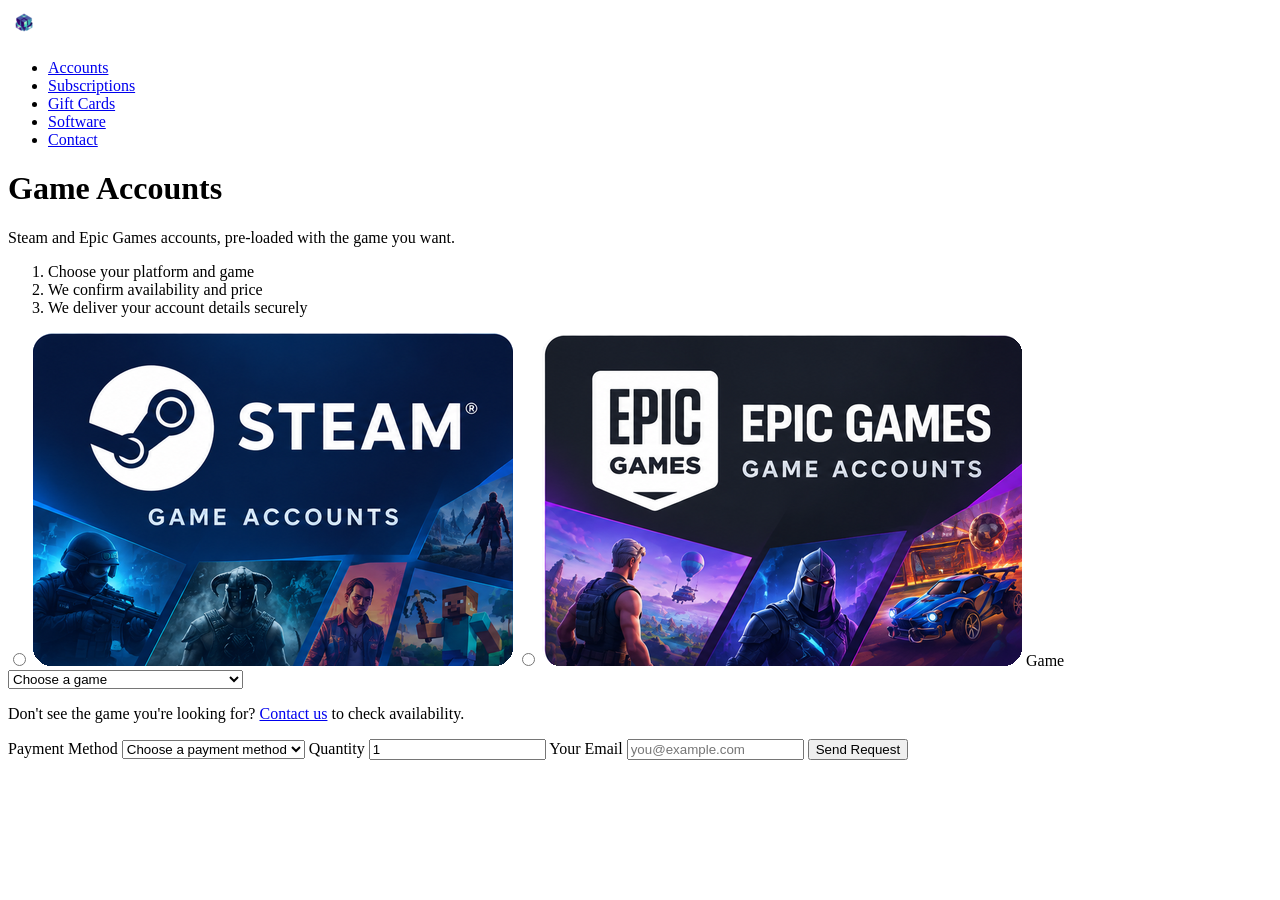
==== accounts.html @ 60ae2c47 "Add files via upload" ====
<!DOCTYPE html>
<html lang="en">
<head>
    <meta charset="UTF-8">
    <meta name="viewport" content="width=device-width, initial-scale=1.0">
    <title>Accounts | Galactic Vault</title>
</head>
<body>

  <header>
    <a href="index.html">
      <img src="images/logo-icon.png" alt="Galactic Vault logo">
    </a>
    <nav>
      <ul>
        <li><a href="accounts.html">Accounts</a></li>
        <li><a href="subscriptions.html">Subscriptions</a></li>
        <li><a href="giftcards.html">Gift Cards</a></li>
        <li><a href="software.html">Software</a></li>
        <li><a href="contact.html">Contact</a></li>
      </ul>
    </nav>
  </header>

  <h1>Game Accounts</h1>
  <p>Steam and Epic Games accounts, pre-loaded with the game you want.</p>

  <ol>
    <li>Choose your platform and game</li>
    <li>We confirm availability and price</li>
    <li>We deliver your account details securely</li>
  </ol>

  <form>

    <input type="radio" id="platform-steam" name="platform" value="steam" required>
    <label for="platform-steam"><img src="images/steam-accounts-banner.png" alt="Steam Game Accounts"></label>

    <input type="radio" id="platform-epic" name="platform" value="epic">
    <label for="platform-epic"><img src="images/epic-accounts-banner.png" alt="Epic Games Accounts"></label>

    <label for="game">Game</label>
    <select id="game" name="game" required>
      <option value="" disabled selected>Choose a game</option>
      <optgroup label="Steam">
        <option value="steam-arcraiders">Arc Raiders</option>
        <option value="steam-fc26">EA Sports FC 26</option>
        <option value="steam-crimsondesert">Crimson Desert</option>
        <option value="steam-cyberpunk">Cyberpunk 2077</option>
        <option value="steam-codbo7">Call of Duty: Black Ops 7</option>
        <option value="steam-bf6">Battlefield 6</option>
        <option value="steam-seaofthieves">Sea of Thieves</option>
        <option value="steam-dirtrally2">Dirt Rally 2.0</option>
      </optgroup>
      <optgroup label="Epic Games">
        <option value="epic-hogwarts">Hogwarts Legacy</option>
        <option value="epic-deadisland2">Dead Island 2</option>
        <option value="epic-dbd">Dead by Daylight</option>
        <option value="epic-fc26">EA Sports FC 26</option>
        <option value="epic-tlou">The Last of Us Part I</option>
        <option value="epic-godofwar">God of War</option>
        <option value="epic-spiderman">Marvel's Spider-Man Remastered</option>
      </optgroup>
    </select>

    <p>Don't see the game you're looking for? <a href="contact.html">Contact us</a> to check availability.</p>

    <label for="payment-method">Payment Method</label>
    <select id="payment-method" name="payment-method" required>
      <option value="" disabled selected>Choose a payment method</option>
      <option value="ccp">CCP</option>
      <option value="baridimob">BaridiMob</option>
      <option value="visa">Visa</option>
    </select>

    <label for="quantity">Quantity</label>
    <input type="number" id="quantity" name="quantity" min="1" value="1" required>

    <label for="email">Your Email</label>
    <input type="email" id="email" name="email" placeholder="you@example.com" required>

    <button type="submit">Send Request</button>

  </form>

</body>
</html>
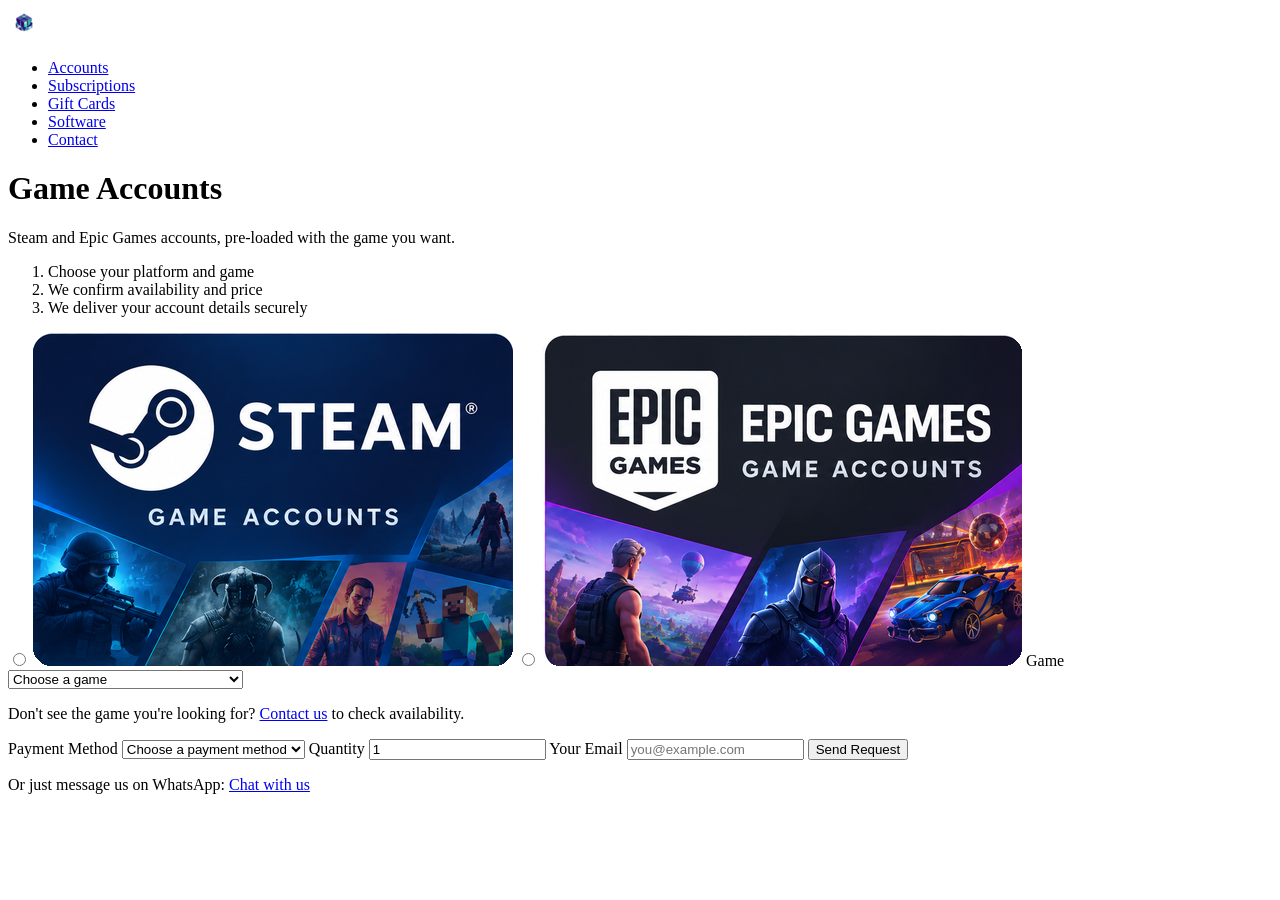
==== commit 1db9e012: "Add files via upload" ====
--- a/accounts.html
+++ b/accounts.html
@@ -31,7 +31,8 @@
     <li>We deliver your account details securely</li>
   </ol>
 
-  <form>
+  <form action="https://formspree.io/f/xgaejope" method="POST">
+    <input type="hidden" name="_subject" value="New Accounts Request">
 
     <input type="radio" id="platform-steam" name="platform" value="steam" required>
     <label for="platform-steam"><img src="images/steam-accounts-banner.png" alt="Steam Game Accounts"></label>
@@ -80,8 +81,9 @@
     <input type="email" id="email" name="email" placeholder="you@example.com" required>
 
     <button type="submit">Send Request</button>
+  </form>
 
-  </form>
+  <p>Or just message us on WhatsApp: <a href="https://wa.me/213792556748">Chat with us</a></p>
 
 </body>
 </html>
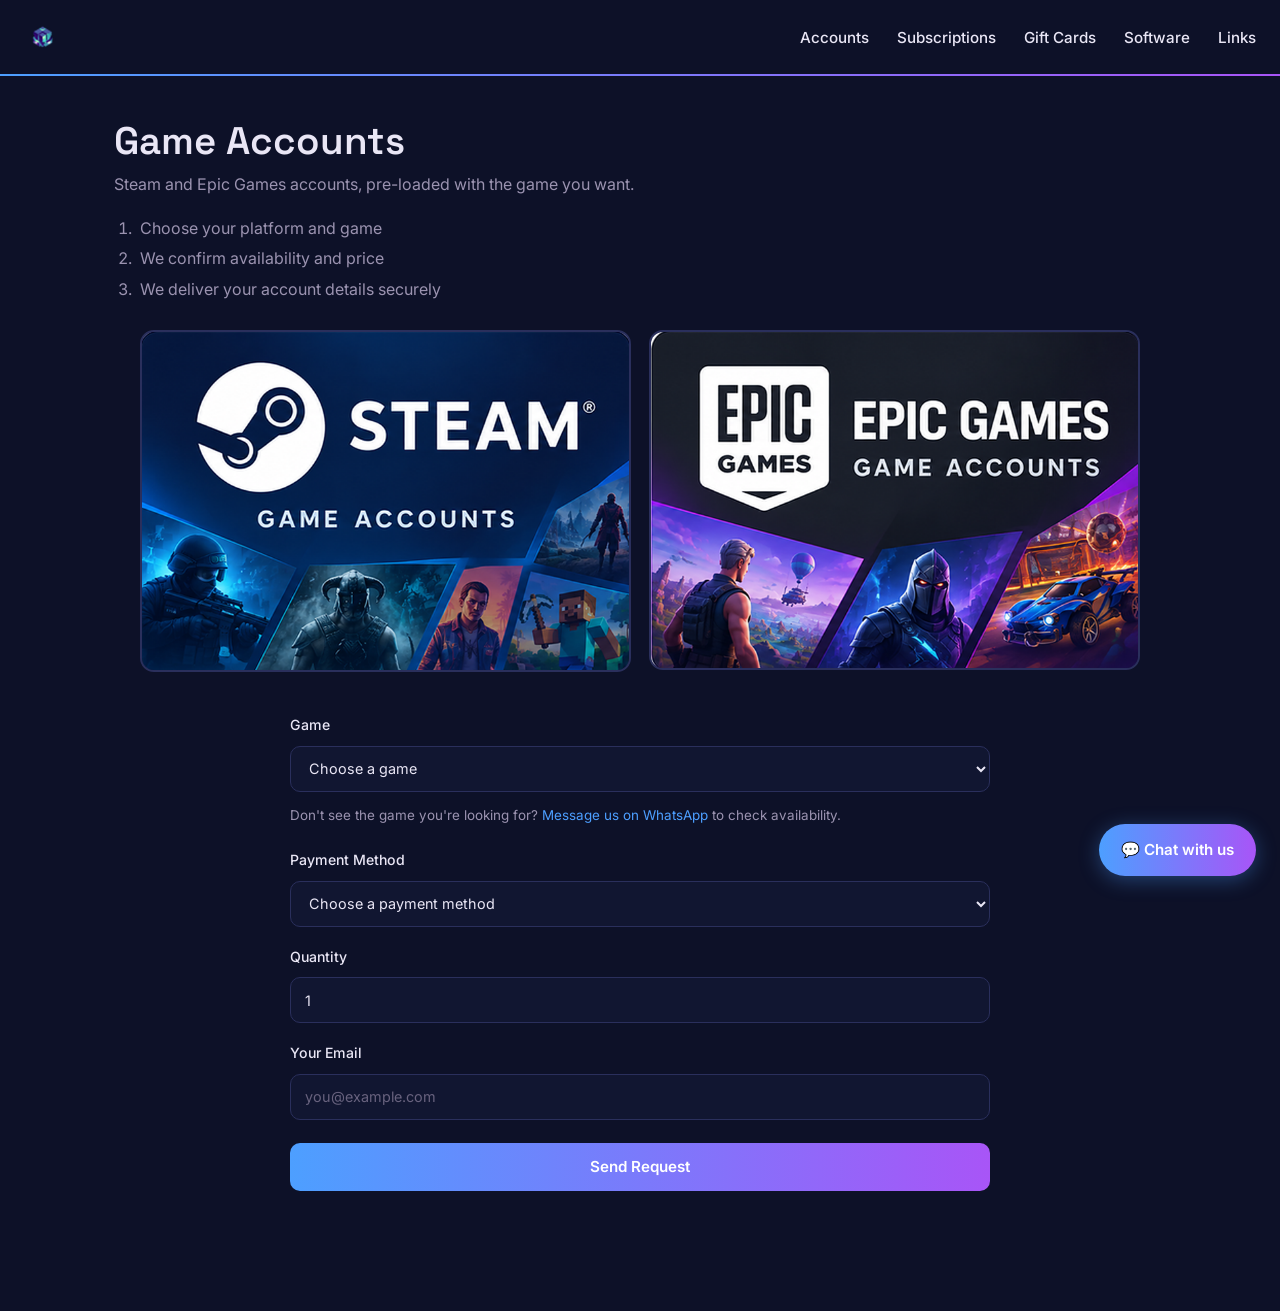
==== commit 061bbc0a: "Add files via upload" ====
--- a/accounts.html
+++ b/accounts.html
@@ -4,86 +4,276 @@
     <meta charset="UTF-8">
     <meta name="viewport" content="width=device-width, initial-scale=1.0">
     <title>Accounts | Galactic Vault</title>
+    <link rel="stylesheet" href="styles.css">
 </head>
+
 <body>
 
   <header>
     <a href="index.html">
       <img src="images/logo-icon.png" alt="Galactic Vault logo">
     </a>
+
     <nav>
       <ul>
         <li><a href="accounts.html">Accounts</a></li>
         <li><a href="subscriptions.html">Subscriptions</a></li>
         <li><a href="giftcards.html">Gift Cards</a></li>
         <li><a href="software.html">Software</a></li>
-        <li><a href="contact.html">Contact</a></li>
+        <li><a href="links.html">Links</a></li>
       </ul>
     </nav>
   </header>
 
-  <h1>Game Accounts</h1>
-  <p>Steam and Epic Games accounts, pre-loaded with the game you want.</p>
-
-  <ol>
-    <li>Choose your platform and game</li>
-    <li>We confirm availability and price</li>
-    <li>We deliver your account details securely</li>
-  </ol>
-
-  <form action="https://formspree.io/f/xgaejope" method="POST">
-    <input type="hidden" name="_subject" value="New Accounts Request">
-
-    <input type="radio" id="platform-steam" name="platform" value="steam" required>
-    <label for="platform-steam"><img src="images/steam-accounts-banner.png" alt="Steam Game Accounts"></label>
-
-    <input type="radio" id="platform-epic" name="platform" value="epic">
-    <label for="platform-epic"><img src="images/epic-accounts-banner.png" alt="Epic Games Accounts"></label>
-
-    <label for="game">Game</label>
-    <select id="game" name="game" required>
-      <option value="" disabled selected>Choose a game</option>
-      <optgroup label="Steam">
-        <option value="steam-arcraiders">Arc Raiders</option>
-        <option value="steam-fc26">EA Sports FC 26</option>
-        <option value="steam-crimsondesert">Crimson Desert</option>
-        <option value="steam-cyberpunk">Cyberpunk 2077</option>
-        <option value="steam-codbo7">Call of Duty: Black Ops 7</option>
-        <option value="steam-bf6">Battlefield 6</option>
-        <option value="steam-seaofthieves">Sea of Thieves</option>
-        <option value="steam-dirtrally2">Dirt Rally 2.0</option>
-      </optgroup>
-      <optgroup label="Epic Games">
-        <option value="epic-hogwarts">Hogwarts Legacy</option>
-        <option value="epic-deadisland2">Dead Island 2</option>
-        <option value="epic-dbd">Dead by Daylight</option>
-        <option value="epic-fc26">EA Sports FC 26</option>
-        <option value="epic-tlou">The Last of Us Part I</option>
-        <option value="epic-godofwar">God of War</option>
-        <option value="epic-spiderman">Marvel's Spider-Man Remastered</option>
-      </optgroup>
-    </select>
-
-    <p>Don't see the game you're looking for? <a href="contact.html">Contact us</a> to check availability.</p>
-
-    <label for="payment-method">Payment Method</label>
-    <select id="payment-method" name="payment-method" required>
-      <option value="" disabled selected>Choose a payment method</option>
-      <option value="ccp">CCP</option>
-      <option value="baridimob">BaridiMob</option>
-      <option value="visa">Visa</option>
-    </select>
-
-    <label for="quantity">Quantity</label>
-    <input type="number" id="quantity" name="quantity" min="1" value="1" required>
-
-    <label for="email">Your Email</label>
-    <input type="email" id="email" name="email" placeholder="you@example.com" required>
-
-    <button type="submit">Send Request</button>
-  </form>
-
-  <p>Or just message us on WhatsApp: <a href="https://wa.me/213792556748">Chat with us</a></p>
+
+  <main class="container">
+
+    <h1>Game Accounts</h1>
+
+    <p>
+      Steam and Epic Games accounts, pre-loaded with the game you want.
+    </p>
+
+    <ol>
+      <li>Choose your platform and game</li>
+      <li>We confirm availability and price</li>
+      <li>We deliver your account details securely</li>
+    </ol>
+
+
+    <form
+      class="product-form"
+      action="https://formspree.io/f/xgaejope"
+      method="POST"
+    >
+
+      <input
+        type="hidden"
+        name="_subject"
+        value="New Accounts Request"
+      >
+
+
+      <!-- Account Platforms -->
+
+      <div class="product-grid accounts-grid">
+
+
+        <!-- Steam -->
+
+        <div class="product-option">
+
+          <input
+            type="radio"
+            id="platform-steam"
+            name="platform"
+            value="steam"
+            required
+          >
+
+          <label for="platform-steam">
+            <img
+              src="images/steam-accounts-banner.png"
+              alt="Steam Game Accounts"
+            >
+          </label>
+
+        </div>
+
+
+        <!-- Epic Games -->
+
+        <div class="product-option">
+
+          <input
+            type="radio"
+            id="platform-epic"
+            name="platform"
+            value="epic"
+          >
+
+          <label for="platform-epic">
+            <img
+              src="images/epic-accounts-banner.png"
+              alt="Epic Games Accounts"
+            >
+          </label>
+
+        </div>
+
+      </div>
+
+
+      <!-- Form Fields -->
+
+      <div class="form-fields">
+
+        <label for="game">
+          Game
+        </label>
+
+        <select
+          id="game"
+          name="game"
+          required
+        >
+          <option value="" disabled selected>
+            Choose a game
+          </option>
+
+          <optgroup label="Steam">
+            <option value="steam-arcraiders">
+              Arc Raiders
+            </option>
+
+            <option value="steam-fc26">
+              EA Sports FC 26
+            </option>
+
+            <option value="steam-crimsondesert">
+              Crimson Desert
+            </option>
+
+            <option value="steam-cyberpunk">
+              Cyberpunk 2077
+            </option>
+
+            <option value="steam-codbo7">
+              Call of Duty: Black Ops 7
+            </option>
+
+            <option value="steam-bf6">
+              Battlefield 6
+            </option>
+
+            <option value="steam-seaofthieves">
+              Sea of Thieves
+            </option>
+
+            <option value="steam-dirtrally2">
+              Dirt Rally 2.0
+            </option>
+          </optgroup>
+
+          <optgroup label="Epic Games">
+            <option value="epic-hogwarts">
+              Hogwarts Legacy
+            </option>
+
+            <option value="epic-deadisland2">
+              Dead Island 2
+            </option>
+
+            <option value="epic-dbd">
+              Dead by Daylight
+            </option>
+
+            <option value="epic-fc26">
+              EA Sports FC 26
+            </option>
+
+            <option value="epic-tlou">
+              The Last of Us Part I
+            </option>
+
+            <option value="epic-godofwar">
+              God of War
+            </option>
+
+            <option value="epic-spiderman">
+              Marvel's Spider-Man Remastered
+            </option>
+          </optgroup>
+
+        </select>
+
+
+        <p>
+          Don't see the game you're looking for?
+          <a
+            href="https://wa.me/213792556748"
+            target="_blank"
+            rel="noopener noreferrer"
+          >
+            Message us on WhatsApp
+          </a>
+          to check availability.
+        </p>
+
+
+        <label for="payment-method">
+          Payment Method
+        </label>
+
+        <select
+          id="payment-method"
+          name="payment-method"
+          required
+        >
+          <option value="" disabled selected>
+            Choose a payment method
+          </option>
+
+          <option value="ccp">
+            CCP
+          </option>
+
+          <option value="baridimob">
+            BaridiMob
+          </option>
+
+          <option value="visa">
+            Visa
+          </option>
+        </select>
+
+
+        <label for="quantity">
+          Quantity
+        </label>
+
+        <input
+          type="number"
+          id="quantity"
+          name="quantity"
+          min="1"
+          value="1"
+          required
+        >
+
+
+        <label for="email">
+          Your Email
+        </label>
+
+        <input
+          type="email"
+          id="email"
+          name="email"
+          placeholder="you@example.com"
+          required
+        >
+
+
+        <button type="submit">
+          Send Request
+        </button>
+
+      </div>
+
+    </form>
+
+  </main>
+
+
+  <a
+    href="https://wa.me/213792556748"
+    class="floating-contact"
+    target="_blank"
+    rel="noopener noreferrer"
+  >
+    💬 Chat with us
+  </a>
 
 </body>
 </html>
--- a/styles.css
+++ b/styles.css
@@ -0,0 +1,1112 @@
+/* =========================================================
+   GALACTIC VAULT
+   Main Stylesheet
+========================================================= */
+
+
+/* ---------- Fonts ---------- */
+
+@import url('https://fonts.googleapis.com/css2?family=Space+Grotesk:wght@500;600;700&family=Inter:wght@400;500;600&display=swap');
+
+
+/* =========================================================
+   VARIABLES
+========================================================= */
+
+:root {
+  --bg: #0d1128;
+  --surface: #171b3a;
+  --surface-hover: #1c2145;
+  --surface-border: #2a2f5c;
+
+  --blue: #4d9fff;
+  --purple: #a855f7;
+
+  --text: #e9e6f5;
+  --text-muted: #9b93b0;
+
+  --input-bg: #111631;
+
+  --radius: 14px;
+}
+
+
+/* =========================================================
+   RESET
+========================================================= */
+
+* {
+  margin: 0;
+  padding: 0;
+  box-sizing: border-box;
+}
+
+
+/* =========================================================
+   BODY
+========================================================= */
+
+body {
+  min-height: 100vh;
+  background-color: var(--bg);
+  color: var(--text);
+  font-family: 'Inter', sans-serif;
+  line-height: 1.6;
+}
+
+
+/* =========================================================
+   HEADINGS
+========================================================= */
+
+h1,
+h2,
+h3 {
+  font-family: 'Space Grotesk', sans-serif;
+  font-weight: 600;
+  line-height: 1.2;
+}
+
+
+/* =========================================================
+   LINKS
+========================================================= */
+
+a {
+  color: var(--blue);
+  text-decoration: none;
+  transition: color 0.2s ease;
+}
+
+a:hover {
+  color: var(--purple);
+}
+
+
+/* =========================================================
+   HEADER
+========================================================= */
+
+header {
+  position: relative;
+
+  display: flex;
+  align-items: center;
+  justify-content: space-between;
+
+  padding: 20px 24px;
+}
+
+header::after {
+  content: "";
+
+  position: absolute;
+  left: 0;
+  right: 0;
+  bottom: 0;
+
+  height: 2px;
+
+  background: linear-gradient(
+    90deg,
+    var(--blue),
+    var(--purple)
+  );
+}
+
+header > a {
+  display: flex;
+  align-items: center;
+}
+
+header img {
+  display: block;
+  width: auto;
+  height: 36px;
+}
+
+
+/* ---------- Navigation ---------- */
+
+header nav ul {
+  display: flex;
+  align-items: center;
+
+  gap: 28px;
+
+  list-style: none;
+}
+
+header nav a {
+  color: var(--text);
+
+  font-size: 0.95rem;
+  font-weight: 500;
+
+  white-space: nowrap;
+}
+
+header nav a:hover {
+  color: var(--blue);
+}
+
+
+/* =========================================================
+   GENERAL CONTAINER
+========================================================= */
+
+.container {
+  width: 100%;
+  max-width: 1100px;
+
+  margin: 0 auto;
+
+  padding: 42px 24px 120px;
+}
+
+.container > h1 {
+  margin-bottom: 8px;
+
+  font-size: 2.4rem;
+}
+
+.container > p {
+  margin-bottom: 18px;
+
+  color: var(--text-muted);
+  font-size: 1rem;
+}
+
+
+/* =========================================================
+   GRADIENT TEXT
+========================================================= */
+
+.gradient-text {
+  background: linear-gradient(
+    90deg,
+    var(--blue),
+    var(--purple)
+  );
+
+  -webkit-background-clip: text;
+  background-clip: text;
+
+  color: transparent;
+}
+
+
+/* =========================================================
+   INSTRUCTIONS
+========================================================= */
+
+.container > ol {
+  margin: 0 0 28px 22px;
+
+  color: var(--text-muted);
+}
+
+.container > ol li {
+  margin-bottom: 5px;
+  padding-left: 4px;
+}
+
+
+/* =========================================================
+   SMALL NOTES
+========================================================= */
+
+.container > p small {
+  color: var(--text-muted);
+  font-size: 0.82rem;
+}
+
+
+/* =========================================================
+   PRODUCT FORM
+========================================================= */
+
+.product-form {
+  width: 100%;
+}
+
+
+/* =========================================================
+   PRODUCT GRID
+========================================================= */
+
+.product-grid {
+  display: grid;
+
+  width: 100%;
+
+  margin: 0 auto 32px;
+
+  gap: 18px;
+}
+
+
+/* =========================================================
+   PRODUCT OPTION
+========================================================= */
+
+.product-option {
+  min-width: 0;
+}
+
+
+/* ---------- Hide radio buttons ---------- */
+
+.product-option input[type="radio"] {
+  position: absolute;
+
+  width: 1px;
+  height: 1px;
+
+  opacity: 0;
+
+  pointer-events: none;
+}
+
+
+/* =========================================================
+   PRODUCT CARD
+========================================================= */
+
+.product-option label {
+  display: block;
+
+  width: 100%;
+
+  margin: 0;
+  padding: 0;
+
+  overflow: hidden;
+
+  background: var(--surface);
+
+  border: 2px solid var(--surface-border);
+  border-radius: var(--radius);
+
+  cursor: pointer;
+
+  transition:
+    transform 0.2s ease,
+    border-color 0.2s ease,
+    box-shadow 0.2s ease;
+}
+
+.product-option label:hover {
+  transform: translateY(-3px);
+
+  border-color: rgba(77, 159, 255, 0.65);
+
+  box-shadow:
+    0 10px 28px rgba(0, 0, 0, 0.25);
+}
+
+
+/* =========================================================
+   SELECTED PRODUCT
+========================================================= */
+
+.product-option input[type="radio"]:checked + label {
+  border-color: var(--blue);
+
+  box-shadow:
+    0 0 0 2px rgba(77, 159, 255, 0.12),
+    0 10px 30px rgba(77, 159, 255, 0.15);
+}
+
+
+/* =========================================================
+   PRODUCT IMAGES
+========================================================= */
+
+.product-option label img {
+  display: block;
+
+  width: 100%;
+  height: auto;
+
+  margin: 0;
+}
+
+
+/* =========================================================
+   ACCOUNTS
+========================================================= */
+
+.accounts-grid {
+  grid-template-columns: repeat(2, minmax(0, 1fr));
+
+  max-width: 1000px;
+}
+
+.accounts-grid .product-option label {
+  border-radius: 14px;
+}
+
+
+/*
+   Steam and Epic banners already have their own
+   wide proportions.
+
+   DO NOT force an aspect ratio here.
+*/
+
+.accounts-grid .product-option img {
+  width: 100%;
+  height: auto;
+
+  object-fit: contain;
+}
+
+
+/* =========================================================
+   SUBSCRIPTIONS
+========================================================= */
+
+.subscription-grid {
+  grid-template-columns: repeat(3, minmax(0, 1fr));
+
+  max-width: 1000px;
+}
+
+.subscription-grid .product-option img {
+  width: 100%;
+
+  aspect-ratio: 800 / 532;
+
+  object-fit: cover;
+}
+
+
+/* =========================================================
+   GIFT CARDS
+========================================================= */
+
+/*
+   Gift cards are intentionally PORTRAIT.
+
+   They do NOT use the subscription landscape ratio.
+*/
+
+.giftcard-grid {
+  grid-template-columns: repeat(5, minmax(0, 1fr));
+
+  max-width: 1000px;
+
+  align-items: start;
+  justify-content: center;
+}
+
+.giftcard-grid .product-option {
+  display: flex;
+  justify-content: center;
+}
+
+.giftcard-grid .product-option label {
+  width: 100%;
+  max-width: 170px;
+
+  border-radius: 14px;
+
+  background: #111631;
+}
+
+
+/*
+   Preserve the real portrait proportions
+   of the gift card images.
+*/
+
+.giftcard-grid .product-option img {
+  display: block;
+
+  width: 100%;
+  height: auto;
+
+  aspect-ratio: 750 / 1050;
+
+  object-fit: cover;
+}
+
+
+/* ---------- Gift card hover ---------- */
+
+.giftcard-grid .product-option label:hover {
+  transform: translateY(-4px);
+
+  border-color: rgba(77, 159, 255, 0.7);
+
+  box-shadow:
+    0 12px 28px rgba(0, 0, 0, 0.3);
+}
+
+
+/* ---------- Selected gift card ---------- */
+
+.giftcard-grid
+.product-option
+input[type="radio"]:checked
++ label {
+  border-color: var(--blue);
+
+  box-shadow:
+    0 0 0 2px rgba(77, 159, 255, 0.12),
+    0 12px 30px rgba(77, 159, 255, 0.18);
+}
+
+
+/* =========================================================
+   SOFTWARE
+========================================================= */
+
+.software-grid {
+  grid-template-columns: repeat(2, minmax(0, 1fr));
+
+  max-width: 700px;
+}
+
+.software-grid .product-option img {
+  width: 100%;
+  height: auto;
+
+  object-fit: contain;
+}
+
+
+/* =========================================================
+   FORM FIELDS
+========================================================= */
+
+.form-fields {
+  width: 100%;
+  max-width: 700px;
+
+  margin: 0 auto;
+
+  display: flex;
+  flex-direction: column;
+
+  gap: 9px;
+}
+
+
+/* ---------- Labels ---------- */
+
+.form-fields > label {
+  margin-top: 10px;
+
+  color: var(--text);
+
+  font-size: 0.88rem;
+  font-weight: 500;
+}
+
+
+/* =========================================================
+   SELECT / INPUT / TEXTAREA
+========================================================= */
+
+.form-fields select,
+.form-fields input[type="number"],
+.form-fields input[type="email"],
+.form-fields textarea {
+  width: 100%;
+
+  min-height: 46px;
+
+  padding: 12px 14px;
+
+  background: var(--input-bg);
+
+  border: 1px solid var(--surface-border);
+  border-radius: 10px;
+
+  outline: none;
+
+  color: var(--text);
+
+  font-family: 'Inter', sans-serif;
+  font-size: 0.9rem;
+
+  transition:
+    border-color 0.2s ease,
+    box-shadow 0.2s ease,
+    background-color 0.2s ease;
+}
+
+.form-fields select {
+  cursor: pointer;
+}
+
+.form-fields select:focus,
+.form-fields input[type="number"]:focus,
+.form-fields input[type="email"]:focus,
+.form-fields textarea:focus {
+  background: #141a3b;
+
+  border-color: var(--blue);
+
+  box-shadow:
+    0 0 0 3px rgba(77, 159, 255, 0.1);
+}
+
+.form-fields input::placeholder,
+.form-fields textarea::placeholder {
+  color: #68627e;
+}
+
+
+/* ---------- Textarea ---------- */
+
+.form-fields textarea {
+  min-height: 110px;
+
+  resize: vertical;
+}
+
+
+/* =========================================================
+   FORM NOTES
+========================================================= */
+
+.form-fields p {
+  margin: 4px 0;
+
+  color: var(--text-muted);
+
+  font-size: 0.84rem;
+}
+
+.form-fields p small {
+  color: var(--text-muted);
+
+  font-size: 0.82rem;
+}
+
+
+/* =========================================================
+   SUBMIT BUTTON
+========================================================= */
+
+.form-fields button {
+  width: 100%;
+
+  min-height: 48px;
+
+  margin-top: 14px;
+  padding: 13px 20px;
+
+  background: linear-gradient(
+    90deg,
+    var(--blue),
+    var(--purple)
+  );
+
+  border: none;
+  border-radius: 10px;
+
+  color: #fff;
+
+  font-family: 'Inter', sans-serif;
+  font-size: 0.95rem;
+  font-weight: 600;
+
+  cursor: pointer;
+
+  transition:
+    transform 0.2s ease,
+    box-shadow 0.2s ease;
+}
+
+.form-fields button:hover {
+  transform: translateY(-2px);
+
+  box-shadow:
+    0 8px 25px rgba(77, 159, 255, 0.25);
+}
+
+.form-fields button:active {
+  transform: translateY(0);
+}
+
+
+/* =========================================================
+   FLOATING WHATSAPP
+========================================================= */
+
+.floating-contact {
+  position: fixed;
+
+  right: 24px;
+  bottom: 24px;
+
+  z-index: 100;
+
+  display: flex;
+  align-items: center;
+
+  gap: 8px;
+
+  padding: 14px 22px;
+
+  background: linear-gradient(
+    90deg,
+    var(--blue),
+    var(--purple)
+  );
+
+  border-radius: 50px;
+
+  color: #fff;
+
+  font-size: 0.95rem;
+  font-weight: 600;
+
+  box-shadow:
+    0 4px 20px rgba(77, 159, 255, 0.35);
+
+  transition:
+    transform 0.2s ease;
+}
+
+.floating-contact:hover {
+  transform: scale(1.05);
+
+  color: #fff;
+}
+
+
+/* =========================================================
+   HOME PAGE
+========================================================= */
+
+.home-page {
+  padding-top: 42px;
+}
+
+.home-intro {
+  margin-bottom: 38px;
+}
+
+.home-intro h1 {
+  margin-bottom: 10px;
+}
+
+.home-intro p {
+  max-width: 850px;
+
+  color: var(--text-muted);
+}
+
+
+/* ---------- Home Banner ---------- */
+
+.home-banner {
+  width: 100%;
+
+  overflow: hidden;
+
+  background: var(--surface);
+
+  border: 1px solid var(--surface-border);
+  border-radius: 16px;
+
+  box-shadow:
+    0 10px 35px rgba(0, 0, 0, 0.25);
+}
+
+.home-banner img {
+  display: block;
+
+  width: 100%;
+  height: auto;
+
+  border-radius: 15px;
+}
+
+
+/* =========================================================
+   LINKS PAGE
+========================================================= */
+
+.links-page {
+  width: 100%;
+  max-width: 750px;
+
+  margin: 0 auto;
+
+  padding: 60px 24px 110px;
+}
+
+.links-intro {
+  margin-bottom: 42px;
+
+  text-align: center;
+}
+
+.links-label {
+  display: inline-block;
+
+  margin-bottom: 10px;
+
+  color: var(--blue);
+
+  font-size: 0.7rem;
+  font-weight: 600;
+
+  letter-spacing: 2px;
+}
+
+.links-intro h1 {
+  margin-bottom: 10px;
+
+  font-size: 2.8rem;
+}
+
+.links-intro p {
+  color: var(--text-muted);
+
+  font-size: 1rem;
+}
+
+.links-options {
+  display: flex;
+  flex-direction: column;
+
+  gap: 14px;
+}
+
+.link-card {
+  display: flex;
+  align-items: center;
+
+  gap: 16px;
+
+  width: 100%;
+
+  padding: 18px 20px;
+
+  background: var(--surface);
+
+  border: 1px solid var(--surface-border);
+  border-radius: 14px;
+
+  color: var(--text);
+  text-decoration: none;
+
+  transition:
+    transform 0.2s ease,
+    border-color 0.2s ease,
+    background-color 0.2s ease,
+    box-shadow 0.2s ease;
+}
+
+.link-card:hover {
+  transform: translateY(-2px);
+
+  background-color: var(--surface-hover);
+
+  border-color: var(--blue);
+
+  color: var(--text);
+
+  box-shadow:
+    0 8px 25px rgba(77, 159, 255, 0.08);
+}
+
+.link-icon {
+  display: flex;
+  align-items: center;
+  justify-content: center;
+
+  flex-shrink: 0;
+
+  width: 48px;
+  height: 48px;
+
+  background: linear-gradient(
+    135deg,
+    rgba(77, 159, 255, 0.15),
+    rgba(168, 85, 247, 0.15)
+  );
+
+  border-radius: 12px;
+
+  font-size: 1.3rem;
+}
+
+.link-content {
+  flex: 1;
+}
+
+.link-content h2 {
+  margin-bottom: 2px;
+
+  font-size: 1rem;
+}
+
+.link-content p {
+  color: var(--text-muted);
+
+  font-size: 0.82rem;
+}
+
+.link-arrow {
+  color: var(--blue);
+
+  font-size: 1.2rem;
+
+  transition:
+    transform 0.2s ease;
+}
+
+.link-card:hover .link-arrow {
+  transform: translateX(4px);
+}
+
+.link-card.coming-soon {
+  opacity: 0.6;
+
+  cursor: default;
+}
+
+.link-card.coming-soon:hover {
+  transform: none;
+
+  background-color: var(--surface);
+
+  border-color: var(--surface-border);
+
+  box-shadow: none;
+}
+
+.link-status {
+  color: var(--text-muted);
+
+  font-size: 0.75rem;
+}
+
+
+/* =========================================================
+   TABLET
+========================================================= */
+
+@media (max-width: 950px) {
+
+  .subscription-grid {
+    grid-template-columns: repeat(2, minmax(0, 1fr));
+  }
+
+  .giftcard-grid {
+    grid-template-columns: repeat(4, minmax(0, 1fr));
+  }
+
+  .giftcard-grid .product-option label {
+    max-width: 175px;
+  }
+
+}
+
+
+/* =========================================================
+   SMALL TABLET
+========================================================= */
+
+@media (max-width: 750px) {
+
+  header {
+    gap: 20px;
+  }
+
+  header nav ul {
+    gap: 18px;
+  }
+
+  .accounts-grid {
+    grid-template-columns: 1fr;
+
+    max-width: 600px;
+  }
+
+  .giftcard-grid {
+    grid-template-columns: repeat(3, minmax(0, 1fr));
+
+    max-width: 600px;
+  }
+
+  .software-grid {
+    max-width: 600px;
+  }
+
+}
+
+
+/* =========================================================
+   MOBILE
+========================================================= */
+
+@media (max-width: 600px) {
+
+  header {
+    flex-direction: column;
+
+    padding: 18px 16px;
+
+    gap: 16px;
+  }
+
+  header nav ul {
+    flex-wrap: wrap;
+
+    justify-content: center;
+
+    gap: 10px 16px;
+  }
+
+  header nav a {
+    font-size: 0.84rem;
+  }
+
+
+  .container {
+    padding: 30px 18px 120px;
+  }
+
+  .container > h1 {
+    font-size: 2rem;
+  }
+
+  .container > p {
+    font-size: 0.92rem;
+  }
+
+
+  /* Subscription cards */
+
+  .subscription-grid {
+    grid-template-columns: 1fr;
+
+    max-width: 500px;
+  }
+
+
+  /* Gift cards remain portrait */
+
+  .giftcard-grid {
+    grid-template-columns: repeat(2, minmax(0, 1fr));
+
+    max-width: 390px;
+
+    gap: 14px;
+  }
+
+  .giftcard-grid .product-option label {
+    max-width: 180px;
+  }
+
+
+  /* Software */
+
+  .software-grid {
+    grid-template-columns: 1fr;
+
+    max-width: 500px;
+  }
+
+
+  /* Accounts */
+
+  .accounts-grid {
+    gap: 14px;
+  }
+
+
+  /* Form */
+
+  .form-fields {
+    max-width: 100%;
+  }
+
+
+  /* Home */
+
+  .home-page {
+    padding-top: 32px;
+  }
+
+  .home-intro {
+    margin-bottom: 28px;
+  }
+
+  .home-intro h1 {
+    font-size: 2.3rem;
+  }
+
+  .home-banner {
+    border-radius: 12px;
+  }
+
+  .home-banner img {
+    border-radius: 11px;
+  }
+
+
+  /* Floating button */
+
+  .floating-contact {
+    right: 16px;
+    bottom: 16px;
+
+    padding: 12px 18px;
+
+    font-size: 0.9rem;
+  }
+
+
+  /* Links */
+
+  .links-page {
+    padding: 45px 20px 110px;
+  }
+
+  .links-intro h1 {
+    font-size: 2.3rem;
+  }
+
+  .link-card {
+    padding: 16px;
+  }
+
+}
+
+
+/* =========================================================
+   VERY SMALL PHONES
+========================================================= */
+
+@media (max-width: 380px) {
+
+  header nav ul {
+    gap: 8px 12px;
+  }
+
+  header nav a {
+    font-size: 0.8rem;
+  }
+
+  .giftcard-grid {
+    gap: 10px;
+  }
+
+  .floating-contact {
+    right: 12px;
+    bottom: 12px;
+
+    padding: 11px 15px;
+  }
+
+}
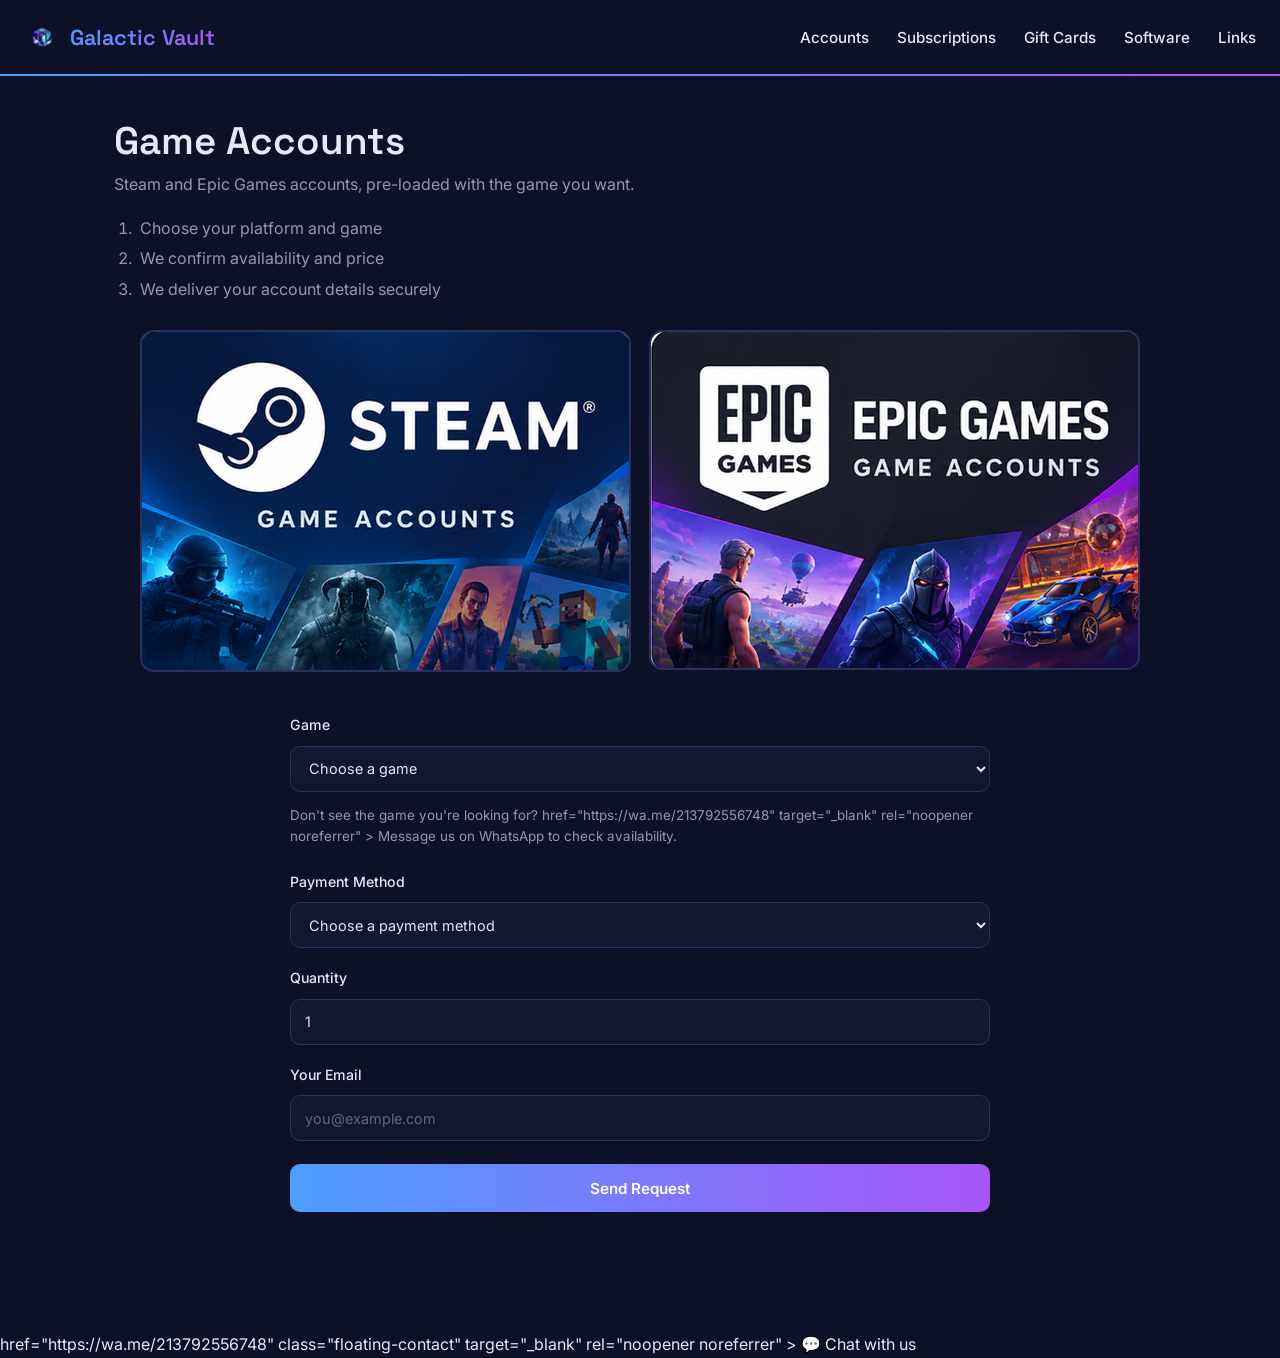
==== commit 3484190d: "Add files via upload" ====
--- a/accounts.html
+++ b/accounts.html
@@ -10,8 +10,9 @@
 <body>
 
   <header>
-    <a href="index.html">
+    <a href="index.html" class="site-brand">
       <img src="images/logo-icon.png" alt="Galactic Vault logo">
+      <span class="gradient-text">Galactic Vault</span>
     </a>
 
     <nav>
@@ -190,7 +191,7 @@
 
         <p>
           Don't see the game you're looking for?
-          <a
+          
             href="https://wa.me/213792556748"
             target="_blank"
             rel="noopener noreferrer"
@@ -266,7 +267,7 @@
   </main>
 
 
-  <a
+  
     href="https://wa.me/213792556748"
     class="floating-contact"
     target="_blank"
--- a/styles.css
+++ b/styles.css
@@ -114,15 +114,25 @@
   );
 }
 
-header > a {
+/* ---------- Header Brand ---------- */
+
+.site-brand {
   display: flex;
   align-items: center;
-}
-
-header img {
+  gap: 10px;
+}
+
+.site-brand img {
   display: block;
-  width: auto;
+  width: 36px;
   height: 36px;
+  object-fit: contain;
+}
+
+.site-brand .gradient-text {
+  font-family: 'Space Grotesk', sans-serif;
+  font-size: 1.35rem;
+  font-weight: 600;
 }
 
 
@@ -688,19 +698,7 @@
   padding-top: 42px;
 }
 
-.home-intro {
-  margin-bottom: 38px;
-}
-
-.home-intro h1 {
-  margin-bottom: 10px;
-}
-
-.home-intro p {
-  max-width: 850px;
-
-  color: var(--text-muted);
-}
+/* The homepage title is now part of the header brand. */
 
 
 /* ---------- Home Banner ---------- */
@@ -1038,14 +1036,6 @@
     padding-top: 32px;
   }
 
-  .home-intro {
-    margin-bottom: 28px;
-  }
-
-  .home-intro h1 {
-    font-size: 2.3rem;
-  }
-
   .home-banner {
     border-radius: 12px;
   }
